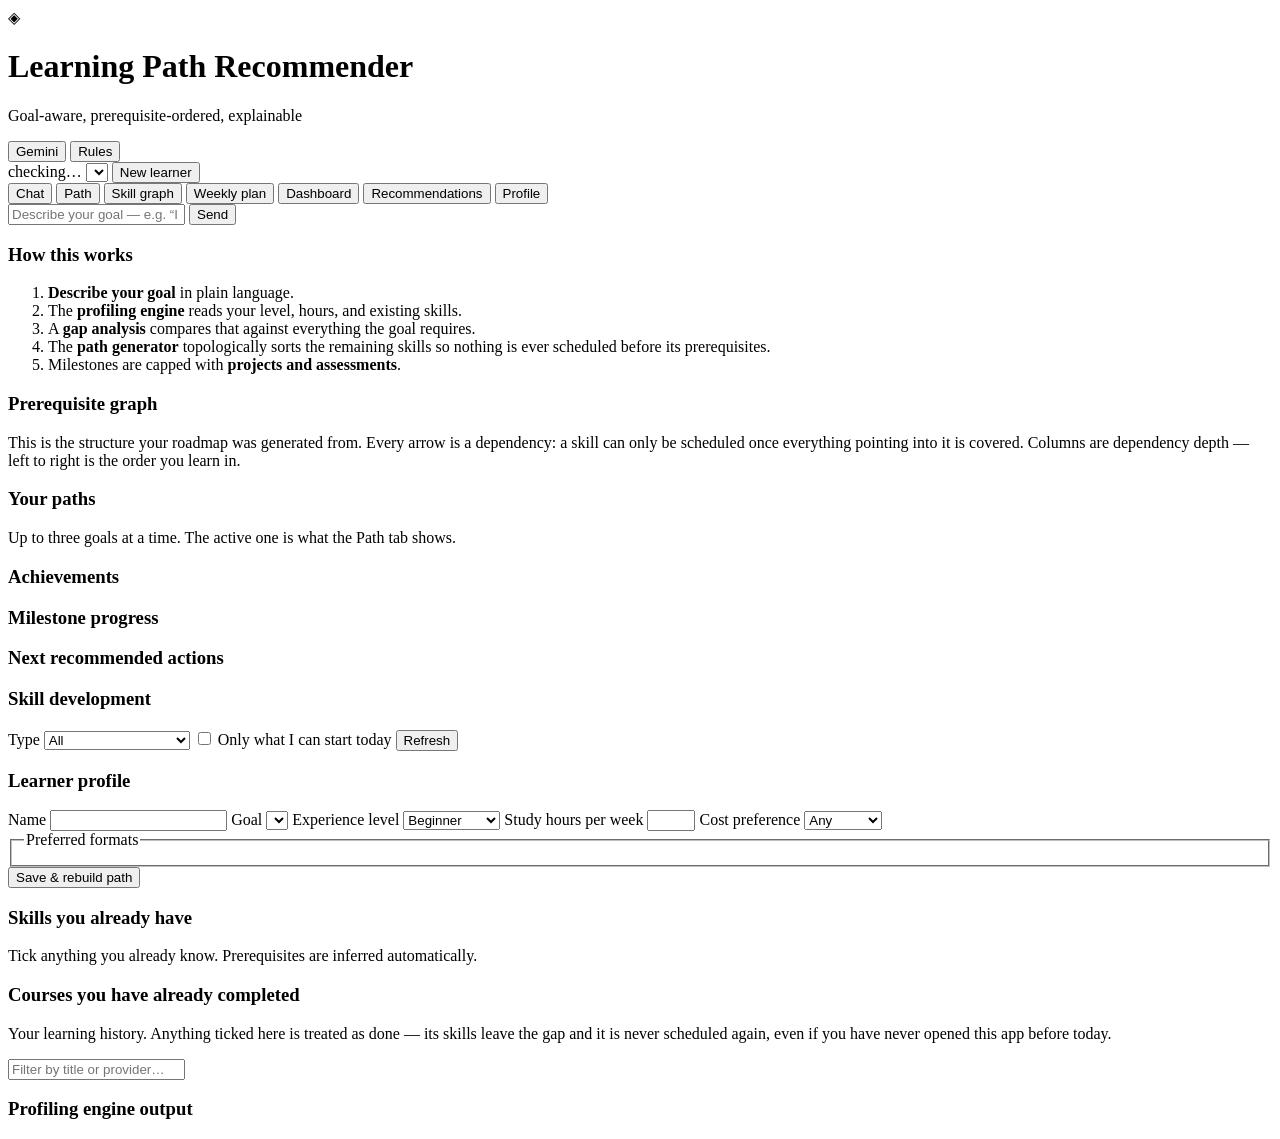
==== frontend/index.html @ 34c407d7 "Run several paths, shape them by hand, and pick the engine Six things the app could not do. A learne" ====
<!DOCTYPE html>
<html lang="en">
<head>
<meta charset="utf-8" />
<meta name="viewport" content="width=device-width, initial-scale=1" />
<title>Learning Path Recommender</title>
<link rel="stylesheet" href="/static/styles.css" />
</head>
<body>

<header class="topbar">
  <div class="brand">
    <span class="brand-mark" aria-hidden="true">◈</span>
    <div>
      <h1>Learning Path Recommender</h1>
      <p class="brand-sub">Goal-aware, prerequisite-ordered, explainable</p>
    </div>
  </div>
  <div class="topbar-right">
    <div class="engine-switch" role="group" aria-label="Assistant engine">
      <button id="engineAuto" class="seg" type="button" data-engine="auto">Gemini</button>
      <button id="engineRules" class="seg" type="button" data-engine="rules">Rules</button>
    </div>
    <span id="engineBadge" class="badge badge-muted" title="Assistant mode">checking…</span>
    <select id="learnerSelect" aria-label="Select learner"></select>
    <button id="newLearnerBtn" class="btn btn-ghost" type="button">New learner</button>
  </div>
</header>

<nav class="tabs" role="tablist">
  <button class="tab is-active" role="tab" data-tab="chat">Chat</button>
  <button class="tab" role="tab" data-tab="path">Path</button>
  <button class="tab" role="tab" data-tab="graph">Skill graph</button>
  <button class="tab" role="tab" data-tab="plan">Weekly plan</button>
  <button class="tab" role="tab" data-tab="dashboard">Dashboard</button>
  <button class="tab" role="tab" data-tab="explore">Recommendations</button>
  <button class="tab" role="tab" data-tab="profile">Profile</button>
</nav>

<main>
  <!-- ------------------------------------------------------------ CHAT -->
  <section id="panel-chat" class="panel is-active" role="tabpanel">
    <div class="chat-wrap">
      <div id="chatLog" class="chat-log" aria-live="polite"></div>
      <div id="suggestions" class="suggestions"></div>
      <form id="chatForm" class="chat-form">
        <input id="chatInput" type="text" autocomplete="off"
               placeholder="Describe your goal — e.g. “I want to become an AI engineer, I know Python, 10 hours a week”" />
        <button class="btn btn-primary" type="submit">Send</button>
      </form>
    </div>
    <aside class="chat-side">
      <h3>How this works</h3>
      <ol class="steps">
        <li><strong>Describe your goal</strong> in plain language.</li>
        <li>The <strong>profiling engine</strong> reads your level, hours, and existing skills.</li>
        <li>A <strong>gap analysis</strong> compares that against everything the goal requires.</li>
        <li>The <strong>path generator</strong> topologically sorts the remaining skills so nothing is ever scheduled before its prerequisites.</li>
        <li>Milestones are capped with <strong>projects and assessments</strong>.</li>
      </ol>
      <div id="interpretBox" class="interpret"></div>
    </aside>
  </section>

  <!-- ------------------------------------------------------------ PATH -->
  <section id="panel-path" class="panel" role="tabpanel">
    <div id="pathSwitcher" class="path-switcher"></div>
    <div id="pathHeader" class="path-header"></div>
    <div id="gapBox" class="gap-box"></div>
    <div id="milestones" class="milestones"></div>
  </section>

  <!-- ----------------------------------------------------- SKILL GRAPH -->
  <section id="panel-graph" class="panel" role="tabpanel">
    <div class="card">
      <h3>Prerequisite graph</h3>
      <p class="hint">
        This is the structure your roadmap was generated from. Every arrow is a
        dependency: a skill can only be scheduled once everything pointing into
        it is covered. Columns are dependency depth — left to right is the order
        you learn in.
      </p>
      <div class="legend" id="graphLegend"></div>
      <div id="graphHost" class="graph-host"></div>
      <div id="graphDetail" class="graph-detail"></div>
    </div>
  </section>

  <!-- ----------------------------------------------------- WEEKLY PLAN -->
  <section id="panel-plan" class="panel" role="tabpanel">
    <div id="planHeader" class="path-header"></div>
    <div id="planWeeks" class="plan-weeks"></div>
  </section>

  <!-- ------------------------------------------------------- DASHBOARD -->
  <section id="panel-dashboard" class="panel" role="tabpanel">
    <div id="dashKpis" class="kpi-row"></div>
    <div class="card">
      <h3>Your paths</h3>
      <p class="hint">Up to three goals at a time. The active one is what the Path tab shows.</p>
      <div id="dashPaths" class="path-cards"></div>
    </div>
    <div id="paceCard" class="card pace-card"></div>
    <div class="card">
      <h3>Achievements</h3>
      <div id="xpBar" class="xp-wrap"></div>
      <div id="badgeGrid" class="badge-grid"></div>
    </div>
    <div class="dash-grid">
      <div class="card">
        <h3>Milestone progress</h3>
        <div id="dashMilestones" class="timeline"></div>
      </div>
      <div class="card">
        <h3>Next recommended actions</h3>
        <div id="dashNext" class="next-list"></div>
      </div>
    </div>
    <div class="card">
      <h3>Skill development</h3>
      <div id="dashDomains" class="domain-bars"></div>
      <div id="dashSkills" class="skill-grid"></div>
    </div>
  </section>

  <!-- --------------------------------------------------------- EXPLORE -->
  <section id="panel-explore" class="panel" role="tabpanel">
    <div class="filters">
      <label>Type
        <select id="recType">
          <option value="">All</option>
          <option value="course">Courses</option>
          <option value="project">Projects</option>
          <option value="assessment">Assessments</option>
          <option value="resource">Reference resources</option>
        </select>
      </label>
      <label class="checkbox">
        <input type="checkbox" id="recReady" /> Only what I can start today
      </label>
      <button id="recRefresh" class="btn btn-ghost" type="button">Refresh</button>
    </div>
    <div id="recList" class="rec-list"></div>
  </section>

  <!-- --------------------------------------------------------- PROFILE -->
  <section id="panel-profile" class="panel" role="tabpanel">
    <div class="dash-grid">
      <div class="card">
        <h3>Learner profile</h3>
        <form id="profileForm" class="profile-form">
          <label>Name <input type="text" id="pfName" /></label>
          <label>Goal
            <select id="pfGoal"></select>
          </label>
          <label>Experience level
            <select id="pfLevel">
              <option value="beginner">Beginner</option>
              <option value="intermediate">Intermediate</option>
              <option value="advanced">Advanced</option>
            </select>
          </label>
          <label>Study hours per week <input type="number" id="pfHours" min="1" max="60" /></label>
          <label>Cost preference
            <select id="pfCost">
              <option value="any">Any</option>
              <option value="free">Free only</option>
            </select>
          </label>
          <fieldset>
            <legend>Preferred formats</legend>
            <div class="chips" id="pfFormats"></div>
          </fieldset>
          <button class="btn btn-primary" type="submit">Save &amp; rebuild path</button>
        </form>
      </div>
      <div class="card">
        <h3>Skills you already have</h3>
        <p class="hint">Tick anything you already know. Prerequisites are inferred automatically.</p>
        <div id="pfSkills" class="skill-picker"></div>
      </div>
    </div>
    <div class="card">
      <h3>Courses you have already completed</h3>
      <p class="hint">
        Your learning history. Anything ticked here is treated as done — its
        skills leave the gap and it is never scheduled again, even if you have
        never opened this app before today.
      </p>
      <input id="pfHistorySearch" type="search" placeholder="Filter by title or provider…" />
      <div id="pfHistory" class="skill-picker"></div>
    </div>
    <div class="card">
      <h3>Profiling engine output</h3>
      <div id="profileSummary" class="summary-box"></div>
    </div>
  </section>
</main>

<!-- Full justification for one item: /api/learners/{id}/explain/{item_id} -->
<div id="modal" class="modal" hidden>
  <div class="modal-backdrop" data-close="1"></div>
  <div class="modal-card" role="dialog" aria-modal="true" aria-labelledby="modalTitle">
    <div class="modal-head">
      <h3 id="modalTitle"></h3>
      <button id="modalClose" class="btn btn-ghost" type="button" aria-label="Close">✕</button>
    </div>
    <div id="modalBody" class="modal-body"></div>
  </div>
</div>

<div id="toast" class="toast" role="status" aria-live="polite"></div>

<script src="/static/app.js"></script>
</body>
</html>
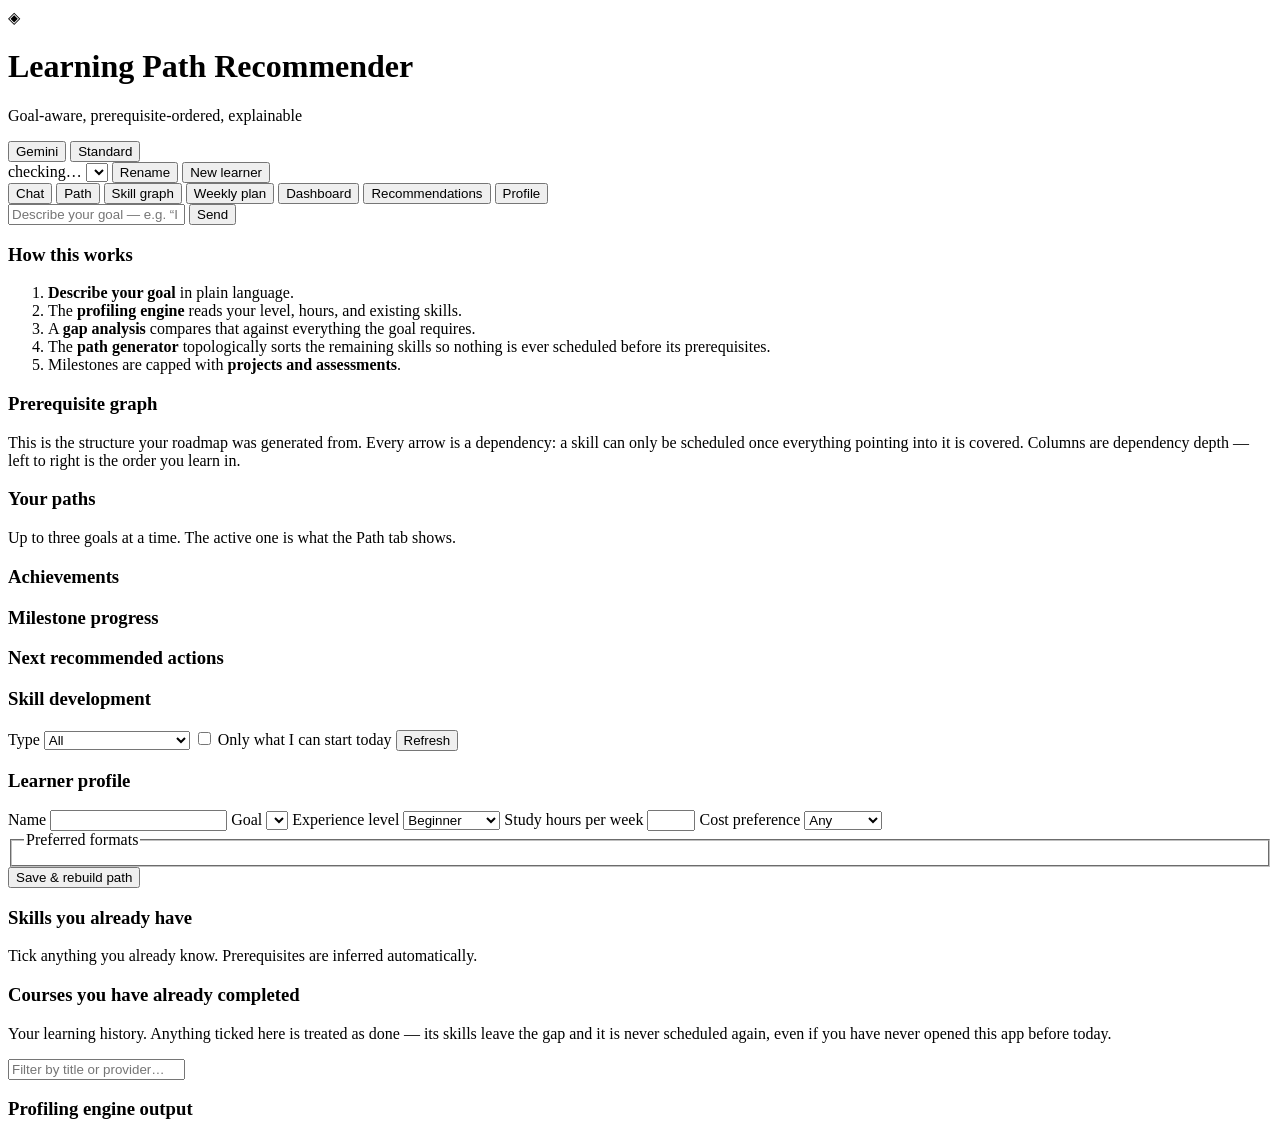
==== commit 37accbf8: "Tell the assistant what the product can do, and make the engine switch visible Atlas was handed one " ====
--- a/frontend/index.html
+++ b/frontend/index.html
@@ -19,10 +19,12 @@
   <div class="topbar-right">
     <div class="engine-switch" role="group" aria-label="Assistant engine">
       <button id="engineAuto" class="seg" type="button" data-engine="auto">Gemini</button>
-      <button id="engineRules" class="seg" type="button" data-engine="rules">Rules</button>
+      <button id="engineRules" class="seg" type="button" data-engine="rules">Standard</button>
     </div>
     <span id="engineBadge" class="badge badge-muted" title="Assistant mode">checking…</span>
     <select id="learnerSelect" aria-label="Select learner"></select>
+    <button id="renameLearnerBtn" class="btn btn-ghost" type="button"
+            title="Rename this learner">Rename</button>
     <button id="newLearnerBtn" class="btn btn-ghost" type="button">New learner</button>
   </div>
 </header>
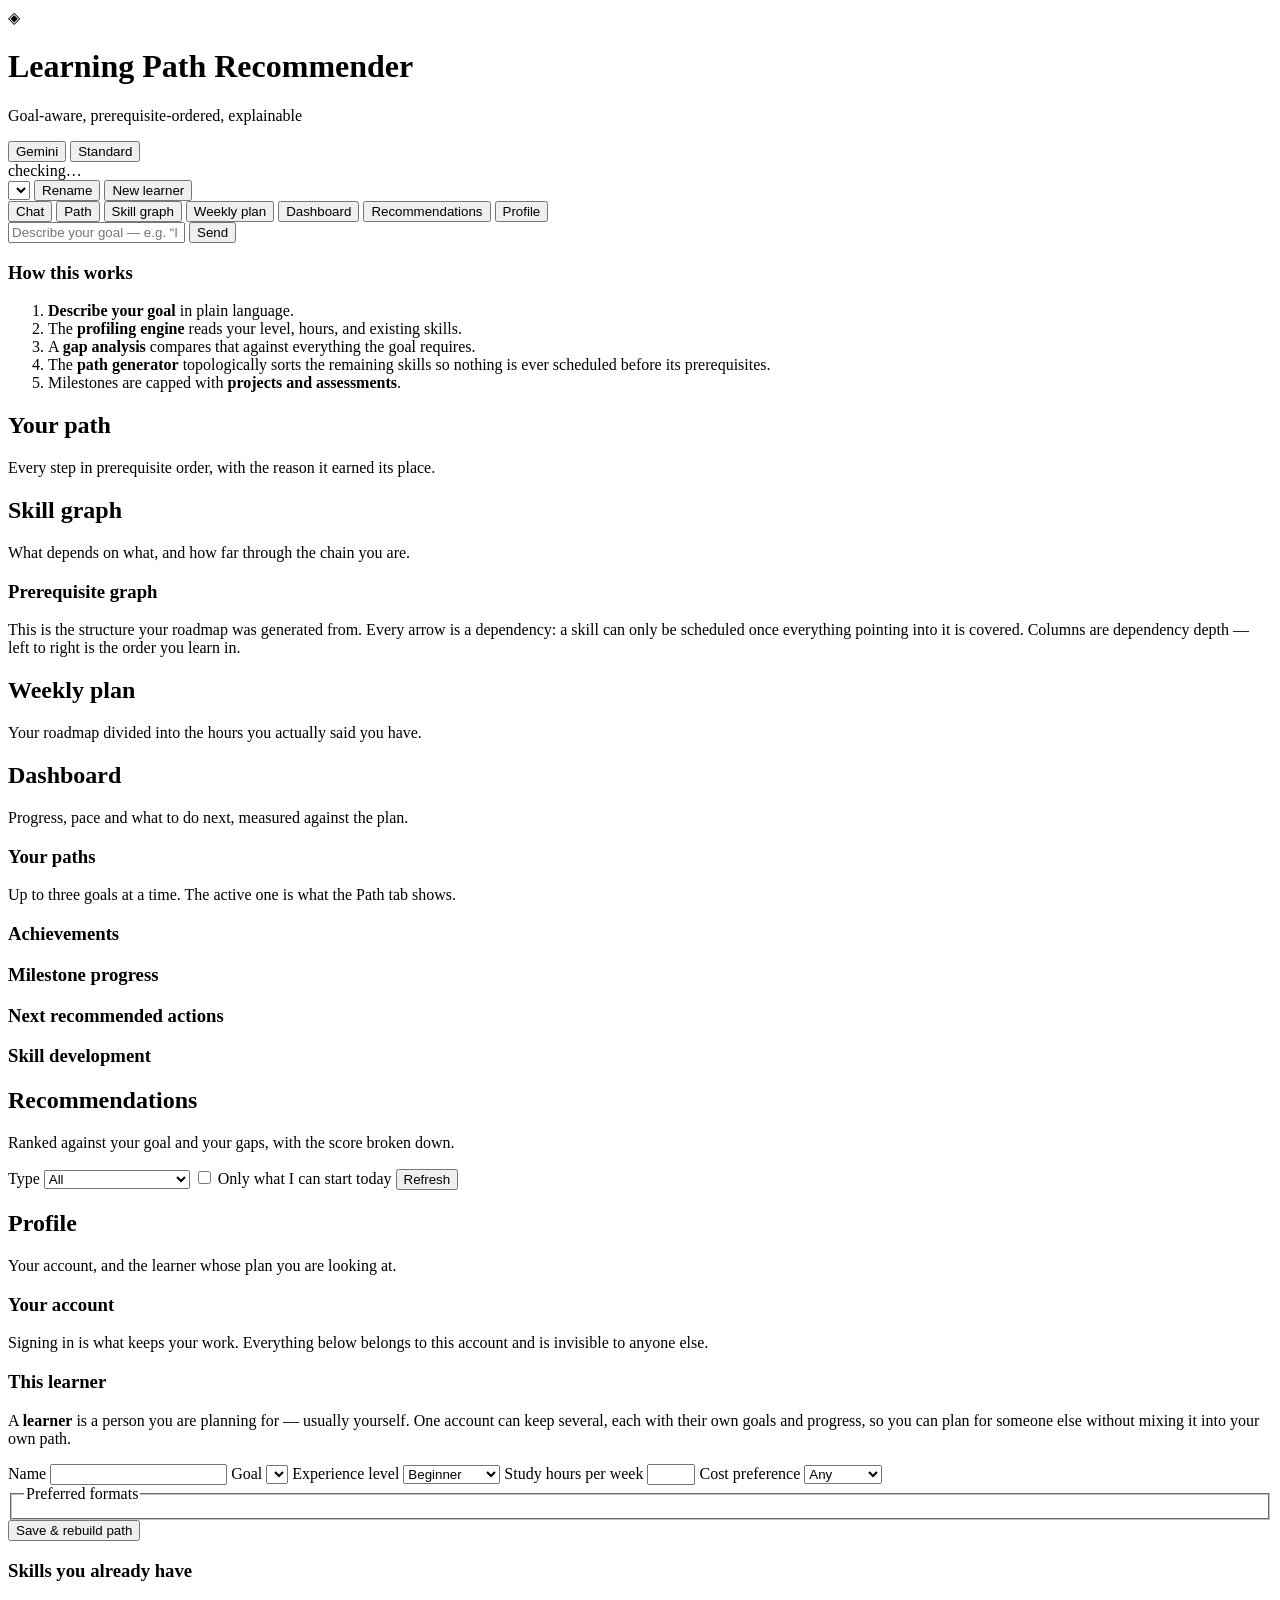
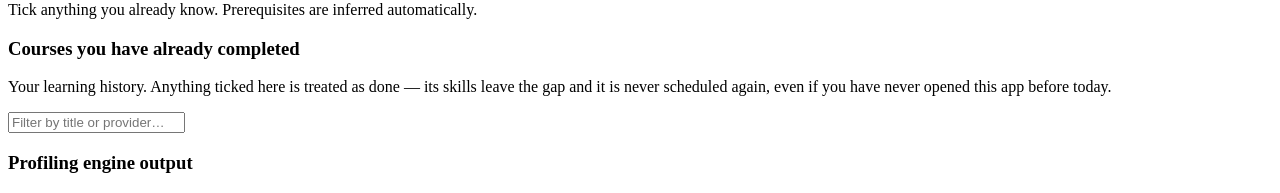
==== commit 68cbf5f8: "Store data in Postgres, widen the catalogue, and fix controls that did nothing Deployment needs dura" ====
--- a/frontend/index.html
+++ b/frontend/index.html
@@ -8,6 +8,58 @@
 </head>
 <body>
 
+<!-- Sign-in gate. Hidden the moment a session exists. -->
+<div id="authGate" class="auth-gate" hidden>
+  <div class="auth-panel">
+    <div class="auth-pitch">
+      <span class="brand-mark" aria-hidden="true">◈</span>
+      <h1>Learning Path Recommender</h1>
+      <p class="auth-lede">
+        Tell it what you want to become. It works out the <strong>order</strong>
+        to learn it in — from a prerequisite graph, not a popularity ranking.
+      </p>
+      <ul class="auth-points">
+        <li><strong>Prerequisite-ordered.</strong> Nothing is ever scheduled before what it depends on.</li>
+        <li><strong>Explained.</strong> Every item shows the gap it closes and why it sits where it does.</li>
+        <li><strong>Yours.</strong> Up to 5 learners, 3 goals each, progress tracked across all of them.</li>
+      </ul>
+    </div>
+
+    <div class="auth-form-wrap">
+      <div class="auth-tabs" role="tablist">
+        <button class="auth-tab is-active" type="button" data-auth="login">Sign in</button>
+        <button class="auth-tab" type="button" data-auth="register">Create account</button>
+      </div>
+
+      <form id="authForm" class="auth-form" autocomplete="on">
+        <label id="authNameRow" hidden>Your name
+          <input type="text" id="authName" autocomplete="name" maxlength="80"
+                 placeholder="What should I call you?" />
+        </label>
+        <label>Email
+          <input type="email" id="authEmail" autocomplete="email" required
+                 placeholder="you@example.com" />
+        </label>
+        <label>Password
+          <input type="password" id="authPassword" autocomplete="current-password"
+                 required minlength="8" placeholder="At least 8 characters" />
+        </label>
+        <p id="authError" class="auth-error" role="alert" hidden></p>
+        <button id="authSubmit" class="btn btn-primary btn-block" type="submit">Sign in</button>
+      </form>
+
+      <div class="auth-or"><span>or</span></div>
+      <button id="guestBtn" class="btn btn-block" type="button">Try it as a guest</button>
+      <p class="hint auth-note">
+        A guest account works fully and needs no email. Passwords are hashed and
+        stored only on this server — there is no password reset, so use something
+        you will remember.
+      </p>
+    </div>
+  </div>
+</div>
+
+<div class="app-header">
 <header class="topbar">
   <div class="brand">
     <span class="brand-mark" aria-hidden="true">◈</span>
@@ -17,15 +69,25 @@
     </div>
   </div>
   <div class="topbar-right">
-    <div class="engine-switch" role="group" aria-label="Assistant engine">
-      <button id="engineAuto" class="seg" type="button" data-engine="auto">Gemini</button>
-      <button id="engineRules" class="seg" type="button" data-engine="rules">Standard</button>
-    </div>
-    <span id="engineBadge" class="badge badge-muted" title="Assistant mode">checking…</span>
-    <select id="learnerSelect" aria-label="Select learner"></select>
-    <button id="renameLearnerBtn" class="btn btn-ghost" type="button"
-            title="Rename this learner">Rename</button>
-    <button id="newLearnerBtn" class="btn btn-ghost" type="button">New learner</button>
+    <div class="topbar-group" role="group" aria-label="Assistant engine">
+      <div class="engine-switch">
+        <button id="engineAuto" class="seg" type="button" data-engine="auto">Gemini</button>
+        <button id="engineRules" class="seg" type="button" data-engine="rules">Standard</button>
+      </div>
+      <span id="engineBadge" class="badge badge-muted" title="Assistant mode">checking…</span>
+    </div>
+    <div class="topbar-group" role="group" aria-label="Learner">
+      <select id="learnerSelect" aria-label="Select learner"></select>
+      <button id="renameLearnerBtn" class="btn btn-ghost btn-mini" type="button"
+              title="Rename this learner">Rename</button>
+      <button id="newLearnerBtn" class="btn btn-ghost btn-mini" type="button">New learner</button>
+    </div>
+    <div class="topbar-group" role="group" aria-label="Account">
+      <span id="userChip" class="user-chip" hidden></span>
+      <button id="keepWorkBtn" class="btn btn-primary" type="button" hidden
+              title="Create an account and keep everything you have done">Save my work</button>
+      <button id="signOutBtn" class="btn btn-ghost btn-mini" type="button" hidden>Sign out</button>
+    </div>
   </div>
 </header>
 
@@ -38,6 +100,7 @@
   <button class="tab" role="tab" data-tab="explore">Recommendations</button>
   <button class="tab" role="tab" data-tab="profile">Profile</button>
 </nav>
+</div>
 
 <main>
   <!-- ------------------------------------------------------------ CHAT -->
@@ -66,6 +129,10 @@
 
   <!-- ------------------------------------------------------------ PATH -->
   <section id="panel-path" class="panel" role="tabpanel">
+    <div class="panel-head">
+      <h2>Your path</h2>
+      <p>Every step in prerequisite order, with the reason it earned its place.</p>
+    </div>
     <div id="pathSwitcher" class="path-switcher"></div>
     <div id="pathHeader" class="path-header"></div>
     <div id="gapBox" class="gap-box"></div>
@@ -74,6 +141,10 @@
 
   <!-- ----------------------------------------------------- SKILL GRAPH -->
   <section id="panel-graph" class="panel" role="tabpanel">
+    <div class="panel-head">
+      <h2>Skill graph</h2>
+      <p>What depends on what, and how far through the chain you are.</p>
+    </div>
     <div class="card">
       <h3>Prerequisite graph</h3>
       <p class="hint">
@@ -90,12 +161,20 @@
 
   <!-- ----------------------------------------------------- WEEKLY PLAN -->
   <section id="panel-plan" class="panel" role="tabpanel">
+    <div class="panel-head">
+      <h2>Weekly plan</h2>
+      <p>Your roadmap divided into the hours you actually said you have.</p>
+    </div>
     <div id="planHeader" class="path-header"></div>
     <div id="planWeeks" class="plan-weeks"></div>
   </section>
 
   <!-- ------------------------------------------------------- DASHBOARD -->
   <section id="panel-dashboard" class="panel" role="tabpanel">
+    <div class="panel-head">
+      <h2>Dashboard</h2>
+      <p>Progress, pace and what to do next, measured against the plan.</p>
+    </div>
     <div id="dashKpis" class="kpi-row"></div>
     <div class="card">
       <h3>Your paths</h3>
@@ -127,6 +206,10 @@
 
   <!-- --------------------------------------------------------- EXPLORE -->
   <section id="panel-explore" class="panel" role="tabpanel">
+    <div class="panel-head">
+      <h2>Recommendations</h2>
+      <p>Ranked against your goal and your gaps, with the score broken down.</p>
+    </div>
     <div class="filters">
       <label>Type
         <select id="recType">
@@ -147,9 +230,23 @@
 
   <!-- --------------------------------------------------------- PROFILE -->
   <section id="panel-profile" class="panel" role="tabpanel">
+    <div class="panel-head">
+      <h2>Profile</h2>
+      <p>Your account, and the learner whose plan you are looking at.</p>
+    </div>
+    <div class="card">
+      <h3>Your account</h3>
+      <p class="hint">Signing in is what keeps your work. Everything below belongs
+        to this account and is invisible to anyone else.</p>
+      <div id="accountBox" class="account-box"></div>
+    </div>
     <div class="dash-grid">
       <div class="card">
-        <h3>Learner profile</h3>
+        <h3>This learner</h3>
+        <p class="hint">A <strong>learner</strong> is a person you are planning
+          for — usually yourself. One account can keep several, each with their
+          own goals and progress, so you can plan for someone else without
+          mixing it into your own path.</p>
         <form id="profileForm" class="profile-form">
           <label>Name <input type="text" id="pfName" /></label>
           <label>Goal
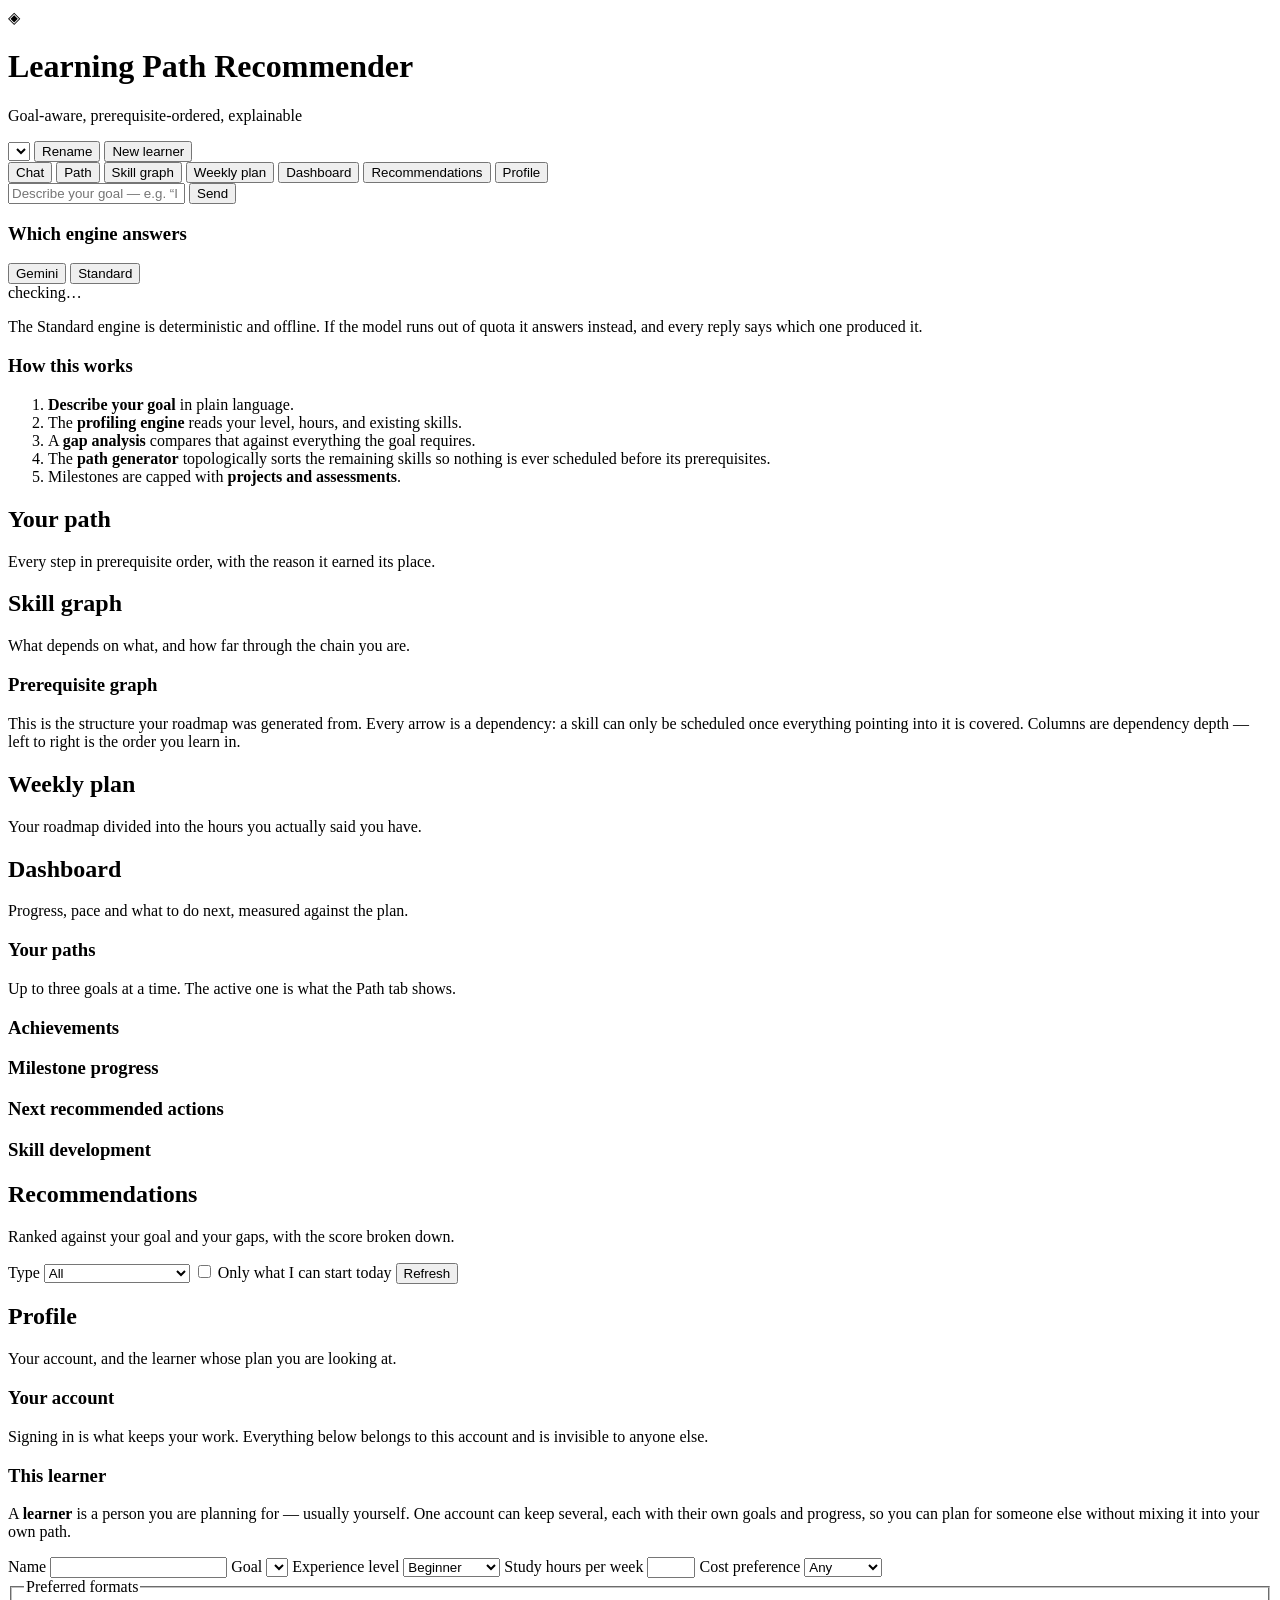
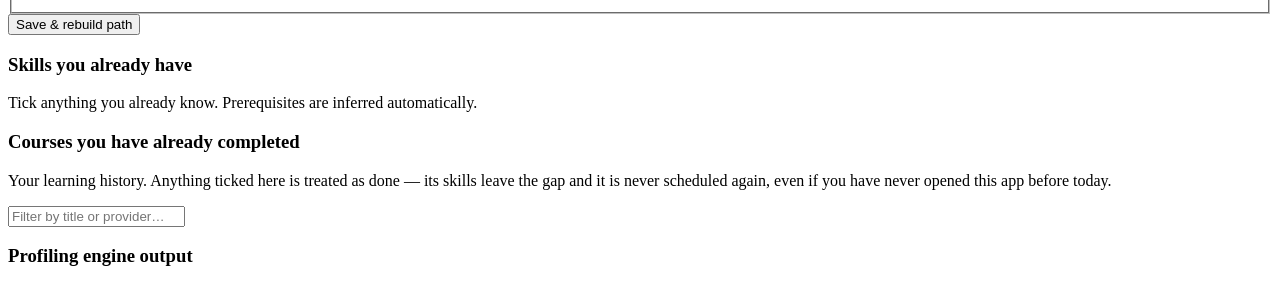
==== commit 69c98190: "Close three ways one learner's data could reach another, and open the catalogue past careers Securit" ====
--- a/frontend/index.html
+++ b/frontend/index.html
@@ -44,16 +44,60 @@
           <input type="password" id="authPassword" autocomplete="current-password"
                  required minlength="8" placeholder="At least 8 characters" />
         </label>
+        <div id="authRecoveryRow" hidden>
+          <label>A question only you can answer
+            <input type="text" id="authQuestion" maxlength="160"
+                   placeholder="e.g. What did I call my first bike?" />
+          </label>
+          <label>Your answer
+            <input type="text" id="authAnswer" autocomplete="off" maxlength="120"
+                   placeholder="Something you will not forget" />
+          </label>
+          <p class="hint auth-recovery-note">
+            This is how you get back in if you forget your password. Capitals
+            and spacing do not matter. Pick something nobody could look up.
+          </p>
+        </div>
         <p id="authError" class="auth-error" role="alert" hidden></p>
         <button id="authSubmit" class="btn btn-primary btn-block" type="submit">Sign in</button>
+      </form>
+      <button id="forgotBtn" class="btn btn-ghost btn-mini auth-forgot" type="button">
+        Forgot your password?
+      </button>
+
+      <form id="recoverForm" class="auth-form auth-recover" hidden>
+        <div class="auth-recover-head">
+          <strong>Reset your password</strong>
+          <button id="recoverCancel" class="btn btn-ghost btn-mini" type="button">Back</button>
+        </div>
+        <label>Email
+          <input type="email" id="recoverEmail" autocomplete="email" required
+                 placeholder="you@example.com" />
+        </label>
+        <button id="recoverLookup" class="btn btn-block" type="button">Continue</button>
+
+        <div id="recoverStep2" hidden>
+          <p id="recoverQuestion" class="auth-recover-q"></p>
+          <label>Your answer
+            <input type="text" id="recoverAnswer" autocomplete="off" maxlength="120" />
+          </label>
+          <label>New password
+            <input type="password" id="recoverPassword" autocomplete="new-password"
+                   minlength="8" placeholder="At least 8 characters" />
+          </label>
+          <button id="recoverSubmit" class="btn btn-primary btn-block" type="submit">
+            Set new password
+          </button>
+        </div>
+        <p id="recoverError" class="auth-error" role="alert" hidden></p>
       </form>
 
       <div class="auth-or"><span>or</span></div>
       <button id="guestBtn" class="btn btn-block" type="button">Try it as a guest</button>
       <p class="hint auth-note">
         A guest account works fully and needs no email. Passwords are hashed and
-        stored only on this server — there is no password reset, so use something
-        you will remember.
+        stored only on this server. If you forget your password, your recovery
+        question is the only way back in — there is no email to reset through.
       </p>
     </div>
   </div>
@@ -69,13 +113,6 @@
     </div>
   </div>
   <div class="topbar-right">
-    <div class="topbar-group" role="group" aria-label="Assistant engine">
-      <div class="engine-switch">
-        <button id="engineAuto" class="seg" type="button" data-engine="auto">Gemini</button>
-        <button id="engineRules" class="seg" type="button" data-engine="rules">Standard</button>
-      </div>
-      <span id="engineBadge" class="badge badge-muted" title="Assistant mode">checking…</span>
-    </div>
     <div class="topbar-group" role="group" aria-label="Learner">
       <select id="learnerSelect" aria-label="Select learner"></select>
       <button id="renameLearnerBtn" class="btn btn-ghost btn-mini" type="button"
@@ -115,7 +152,19 @@
       </form>
     </div>
     <aside class="chat-side">
-      <h3>How this works</h3>
+      <h3>Which engine answers</h3>
+      <div class="engine-row" role="group" aria-label="Assistant engine">
+        <div class="engine-switch">
+          <button id="engineAuto" class="seg" type="button" data-engine="auto">Gemini</button>
+          <button id="engineRules" class="seg" type="button" data-engine="rules">Standard</button>
+        </div>
+        <span id="engineBadge" class="badge badge-muted" title="Assistant mode">checking…</span>
+      </div>
+      <p class="hint">The Standard engine is deterministic and offline. If the
+        model runs out of quota it answers instead, and every reply says which
+        one produced it.</p>
+
+      <h3 class="engine-after">How this works</h3>
       <ol class="steps">
         <li><strong>Describe your goal</strong> in plain language.</li>
         <li>The <strong>profiling engine</strong> reads your level, hours, and existing skills.</li>
@@ -153,6 +202,7 @@
         it is covered. Columns are dependency depth — left to right is the order
         you learn in.
       </p>
+      <div id="graphSwitcher" class="path-switcher"></div>
       <div class="legend" id="graphLegend"></div>
       <div id="graphHost" class="graph-host"></div>
       <div id="graphDetail" class="graph-detail"></div>
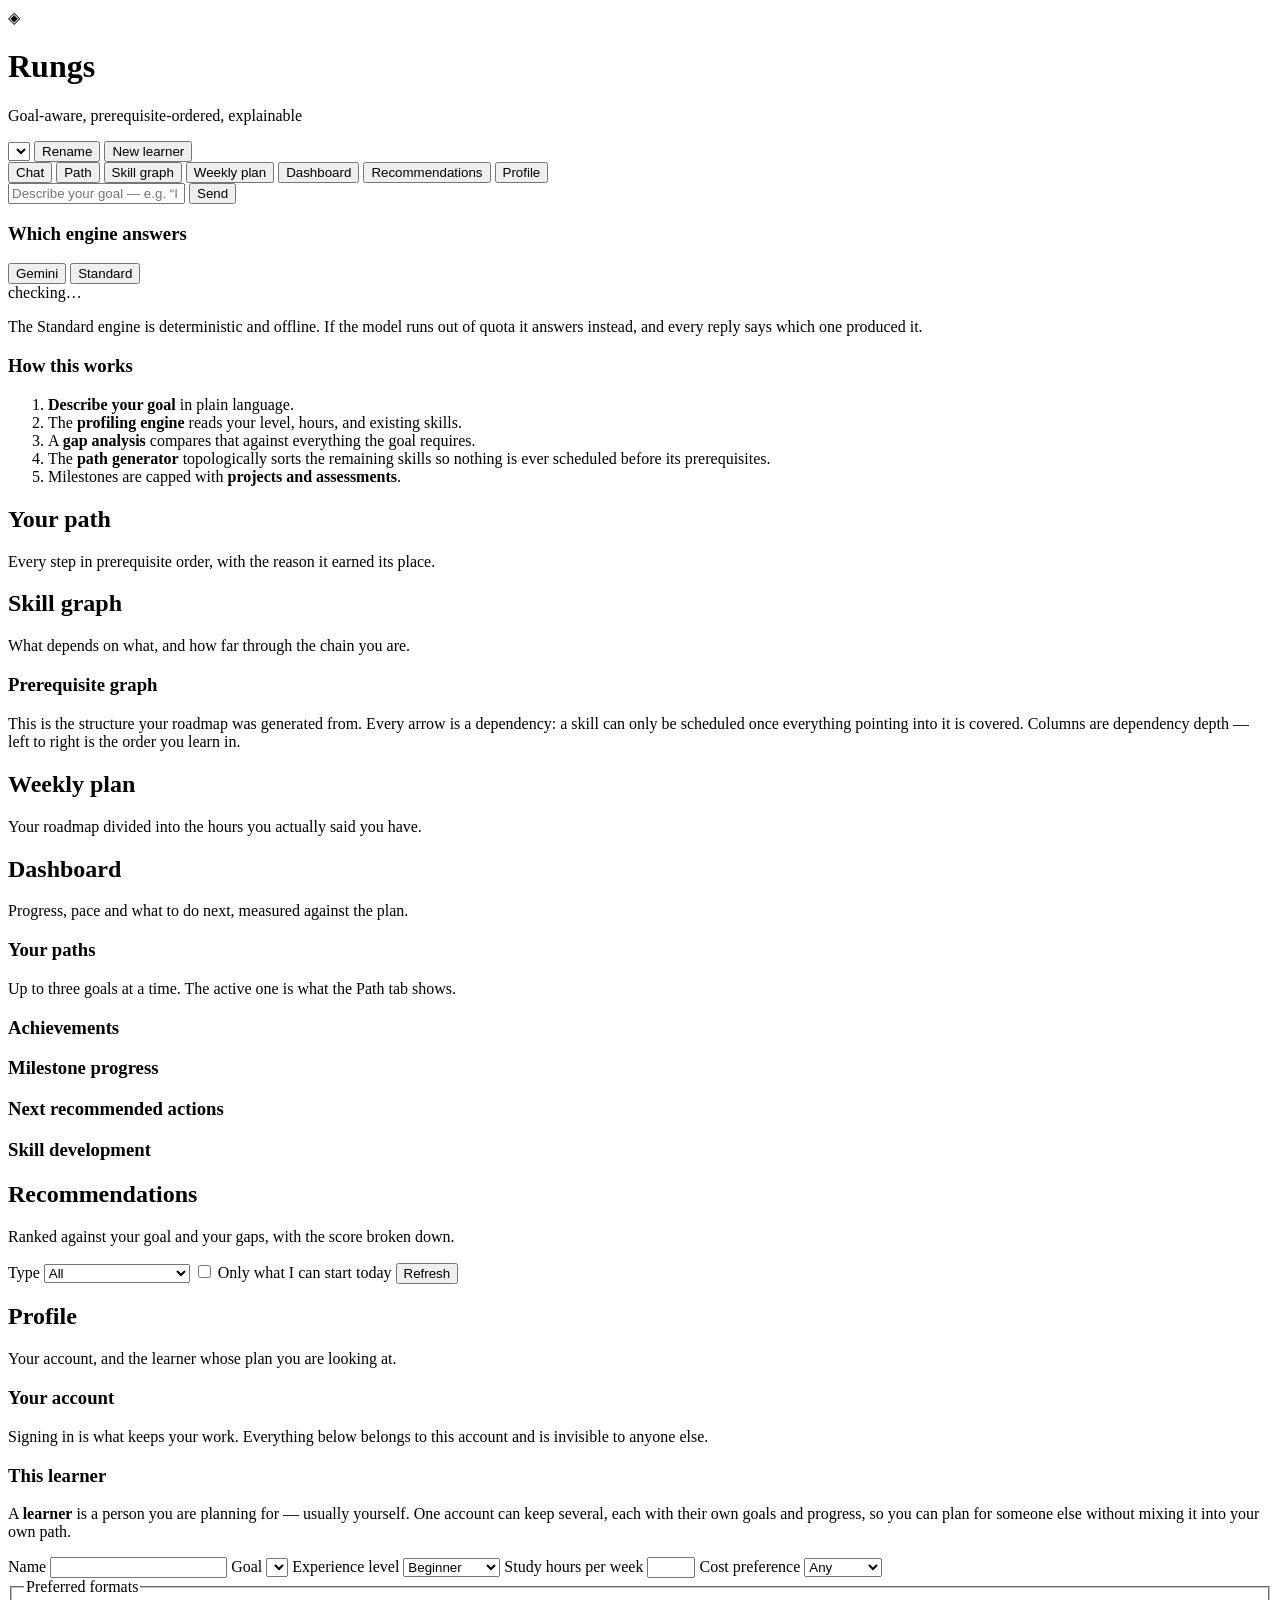
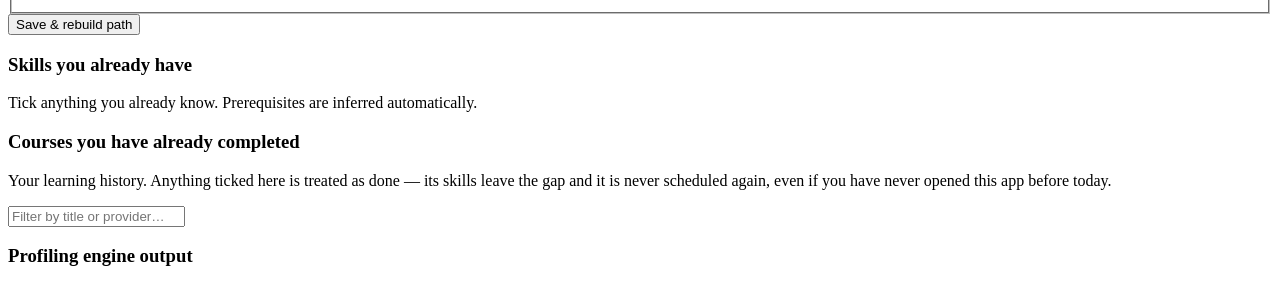
==== commit 8a886308: "Rename the project to Rungs "AI-Powered Personalised Learning Path Recommender" describes a category" ====
--- a/frontend/index.html
+++ b/frontend/index.html
@@ -3,7 +3,7 @@
 <head>
 <meta charset="utf-8" />
 <meta name="viewport" content="width=device-width, initial-scale=1" />
-<title>Learning Path Recommender</title>
+<title>Rungs</title>
 <link rel="stylesheet" href="/static/styles.css" />
 </head>
 <body>
@@ -13,7 +13,7 @@
   <div class="auth-panel">
     <div class="auth-pitch">
       <span class="brand-mark" aria-hidden="true">◈</span>
-      <h1>Learning Path Recommender</h1>
+      <h1>Rungs</h1>
       <p class="auth-lede">
         Tell it what you want to become. It works out the <strong>order</strong>
         to learn it in — from a prerequisite graph, not a popularity ranking.
@@ -41,23 +41,14 @@
                  placeholder="you@example.com" />
         </label>
         <label>Password
-          <input type="password" id="authPassword" autocomplete="current-password"
-                 required minlength="8" placeholder="At least 8 characters" />
-        </label>
-        <div id="authRecoveryRow" hidden>
-          <label>A question only you can answer
-            <input type="text" id="authQuestion" maxlength="160"
-                   placeholder="e.g. What did I call my first bike?" />
-          </label>
-          <label>Your answer
-            <input type="text" id="authAnswer" autocomplete="off" maxlength="120"
-                   placeholder="Something you will not forget" />
-          </label>
-          <p class="hint auth-recovery-note">
-            This is how you get back in if you forget your password. Capitals
-            and spacing do not matter. Pick something nobody could look up.
-          </p>
-        </div>
+          <span class="pw-wrap">
+            <input type="password" id="authPassword" autocomplete="current-password"
+                   required minlength="8" placeholder="At least 8 characters" />
+            <button id="authPasswordToggle" class="pw-toggle" type="button"
+                    aria-controls="authPassword" aria-pressed="false"
+                    aria-label="Show password">Show</button>
+          </span>
+        </label>
         <p id="authError" class="auth-error" role="alert" hidden></p>
         <button id="authSubmit" class="btn btn-primary btn-block" type="submit">Sign in</button>
       </form>
@@ -70,34 +61,48 @@
           <strong>Reset your password</strong>
           <button id="recoverCancel" class="btn btn-ghost btn-mini" type="button">Back</button>
         </div>
+        <p class="hint auth-recover-lede">
+          Enter the address on your account and we will email you a link. It
+          works once and expires in 30 minutes.
+        </p>
         <label>Email
           <input type="email" id="recoverEmail" autocomplete="email" required
                  placeholder="you@example.com" />
         </label>
-        <button id="recoverLookup" class="btn btn-block" type="button">Continue</button>
-
-        <div id="recoverStep2" hidden>
-          <p id="recoverQuestion" class="auth-recover-q"></p>
-          <label>Your answer
-            <input type="text" id="recoverAnswer" autocomplete="off" maxlength="120" />
-          </label>
-          <label>New password
-            <input type="password" id="recoverPassword" autocomplete="new-password"
+        <button id="recoverSubmit" class="btn btn-primary btn-block" type="submit">
+          Email me a link
+        </button>
+        <p id="recoverSent" class="auth-sent" role="status" hidden></p>
+        <p id="recoverError" class="auth-error" role="alert" hidden></p>
+      </form>
+
+      <!-- Reached from the emailed link, /#reset/<token>. -->
+      <form id="resetForm" class="auth-form auth-recover" hidden>
+        <div class="auth-recover-head">
+          <strong>Choose a new password</strong>
+          <button id="resetCancel" class="btn btn-ghost btn-mini" type="button">Back</button>
+        </div>
+        <label>New password
+          <span class="pw-wrap">
+            <input type="password" id="resetPassword" autocomplete="new-password"
                    minlength="8" placeholder="At least 8 characters" />
-          </label>
-          <button id="recoverSubmit" class="btn btn-primary btn-block" type="submit">
-            Set new password
-          </button>
-        </div>
-        <p id="recoverError" class="auth-error" role="alert" hidden></p>
+            <button id="resetPasswordToggle" class="pw-toggle" type="button"
+                    aria-controls="resetPassword" aria-pressed="false"
+                    aria-label="Show password">Show</button>
+          </span>
+        </label>
+        <button id="resetSubmit" class="btn btn-primary btn-block" type="submit">
+          Set password and sign in
+        </button>
+        <p id="resetError" class="auth-error" role="alert" hidden></p>
       </form>
 
       <div class="auth-or"><span>or</span></div>
       <button id="guestBtn" class="btn btn-block" type="button">Try it as a guest</button>
       <p class="hint auth-note">
         A guest account works fully and needs no email. Passwords are hashed and
-        stored only on this server. If you forget your password, your recovery
-        question is the only way back in — there is no email to reset through.
+        stored only on this server. Forget yours and we will email you a
+        single-use link to set a new one.
       </p>
     </div>
   </div>
@@ -108,7 +113,7 @@
   <div class="brand">
     <span class="brand-mark" aria-hidden="true">◈</span>
     <div>
-      <h1>Learning Path Recommender</h1>
+      <h1>Rungs</h1>
       <p class="brand-sub">Goal-aware, prerequisite-ordered, explainable</p>
     </div>
   </div>
@@ -129,19 +134,33 @@
 </header>
 
 <nav class="tabs" role="tablist">
-  <button class="tab is-active" role="tab" data-tab="chat">Chat</button>
-  <button class="tab" role="tab" data-tab="path">Path</button>
-  <button class="tab" role="tab" data-tab="graph">Skill graph</button>
-  <button class="tab" role="tab" data-tab="plan">Weekly plan</button>
-  <button class="tab" role="tab" data-tab="dashboard">Dashboard</button>
-  <button class="tab" role="tab" data-tab="explore">Recommendations</button>
-  <button class="tab" role="tab" data-tab="profile">Profile</button>
+  <button class="tab is-active" role="tab" id="tab-chat" data-tab="chat"
+          aria-controls="panel-chat" aria-selected="true"
+          tabindex="0">Chat</button>
+  <button class="tab" role="tab" id="tab-path" data-tab="path"
+          aria-controls="panel-path" aria-selected="false"
+          tabindex="-1">Path</button>
+  <button class="tab" role="tab" id="tab-graph" data-tab="graph"
+          aria-controls="panel-graph" aria-selected="false"
+          tabindex="-1">Skill graph</button>
+  <button class="tab" role="tab" id="tab-plan" data-tab="plan"
+          aria-controls="panel-plan" aria-selected="false"
+          tabindex="-1">Weekly plan</button>
+  <button class="tab" role="tab" id="tab-dashboard" data-tab="dashboard"
+          aria-controls="panel-dashboard" aria-selected="false"
+          tabindex="-1">Dashboard</button>
+  <button class="tab" role="tab" id="tab-explore" data-tab="explore"
+          aria-controls="panel-explore" aria-selected="false"
+          tabindex="-1">Recommendations</button>
+  <button class="tab" role="tab" id="tab-profile" data-tab="profile"
+          aria-controls="panel-profile" aria-selected="false"
+          tabindex="-1">Profile</button>
 </nav>
 </div>
 
 <main>
   <!-- ------------------------------------------------------------ CHAT -->
-  <section id="panel-chat" class="panel is-active" role="tabpanel">
+  <section id="panel-chat" class="panel is-active" role="tabpanel" aria-labelledby="tab-chat" tabindex="0">
     <div class="chat-wrap">
       <div id="chatLog" class="chat-log" aria-live="polite"></div>
       <div id="suggestions" class="suggestions"></div>
@@ -177,7 +196,7 @@
   </section>
 
   <!-- ------------------------------------------------------------ PATH -->
-  <section id="panel-path" class="panel" role="tabpanel">
+  <section id="panel-path" class="panel" role="tabpanel" aria-labelledby="tab-path" tabindex="0">
     <div class="panel-head">
       <h2>Your path</h2>
       <p>Every step in prerequisite order, with the reason it earned its place.</p>
@@ -189,7 +208,7 @@
   </section>
 
   <!-- ----------------------------------------------------- SKILL GRAPH -->
-  <section id="panel-graph" class="panel" role="tabpanel">
+  <section id="panel-graph" class="panel" role="tabpanel" aria-labelledby="tab-graph" tabindex="0">
     <div class="panel-head">
       <h2>Skill graph</h2>
       <p>What depends on what, and how far through the chain you are.</p>
@@ -210,7 +229,7 @@
   </section>
 
   <!-- ----------------------------------------------------- WEEKLY PLAN -->
-  <section id="panel-plan" class="panel" role="tabpanel">
+  <section id="panel-plan" class="panel" role="tabpanel" aria-labelledby="tab-plan" tabindex="0">
     <div class="panel-head">
       <h2>Weekly plan</h2>
       <p>Your roadmap divided into the hours you actually said you have.</p>
@@ -220,7 +239,7 @@
   </section>
 
   <!-- ------------------------------------------------------- DASHBOARD -->
-  <section id="panel-dashboard" class="panel" role="tabpanel">
+  <section id="panel-dashboard" class="panel" role="tabpanel" aria-labelledby="tab-dashboard" tabindex="0">
     <div class="panel-head">
       <h2>Dashboard</h2>
       <p>Progress, pace and what to do next, measured against the plan.</p>
@@ -255,7 +274,7 @@
   </section>
 
   <!-- --------------------------------------------------------- EXPLORE -->
-  <section id="panel-explore" class="panel" role="tabpanel">
+  <section id="panel-explore" class="panel" role="tabpanel" aria-labelledby="tab-explore" tabindex="0">
     <div class="panel-head">
       <h2>Recommendations</h2>
       <p>Ranked against your goal and your gaps, with the score broken down.</p>
@@ -279,7 +298,7 @@
   </section>
 
   <!-- --------------------------------------------------------- PROFILE -->
-  <section id="panel-profile" class="panel" role="tabpanel">
+  <section id="panel-profile" class="panel" role="tabpanel" aria-labelledby="tab-profile" tabindex="0">
     <div class="panel-head">
       <h2>Profile</h2>
       <p>Your account, and the learner whose plan you are looking at.</p>
